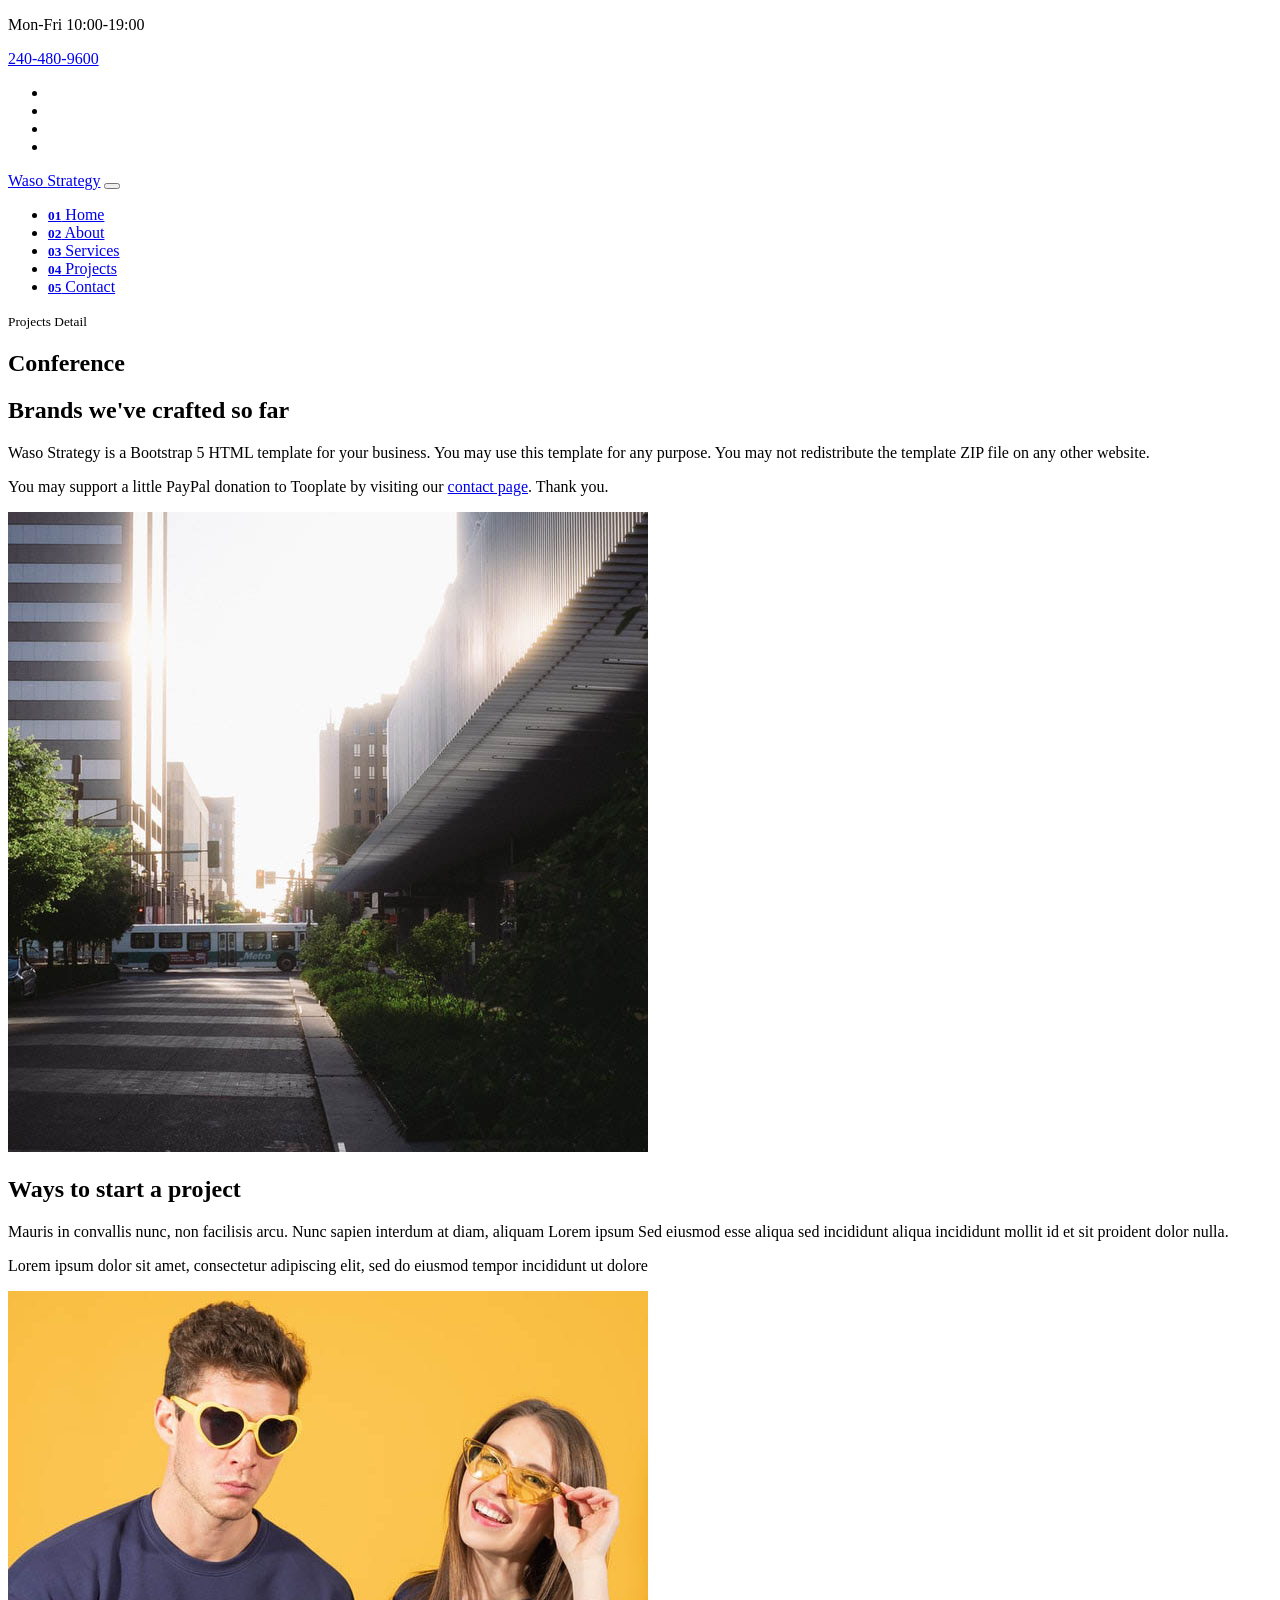
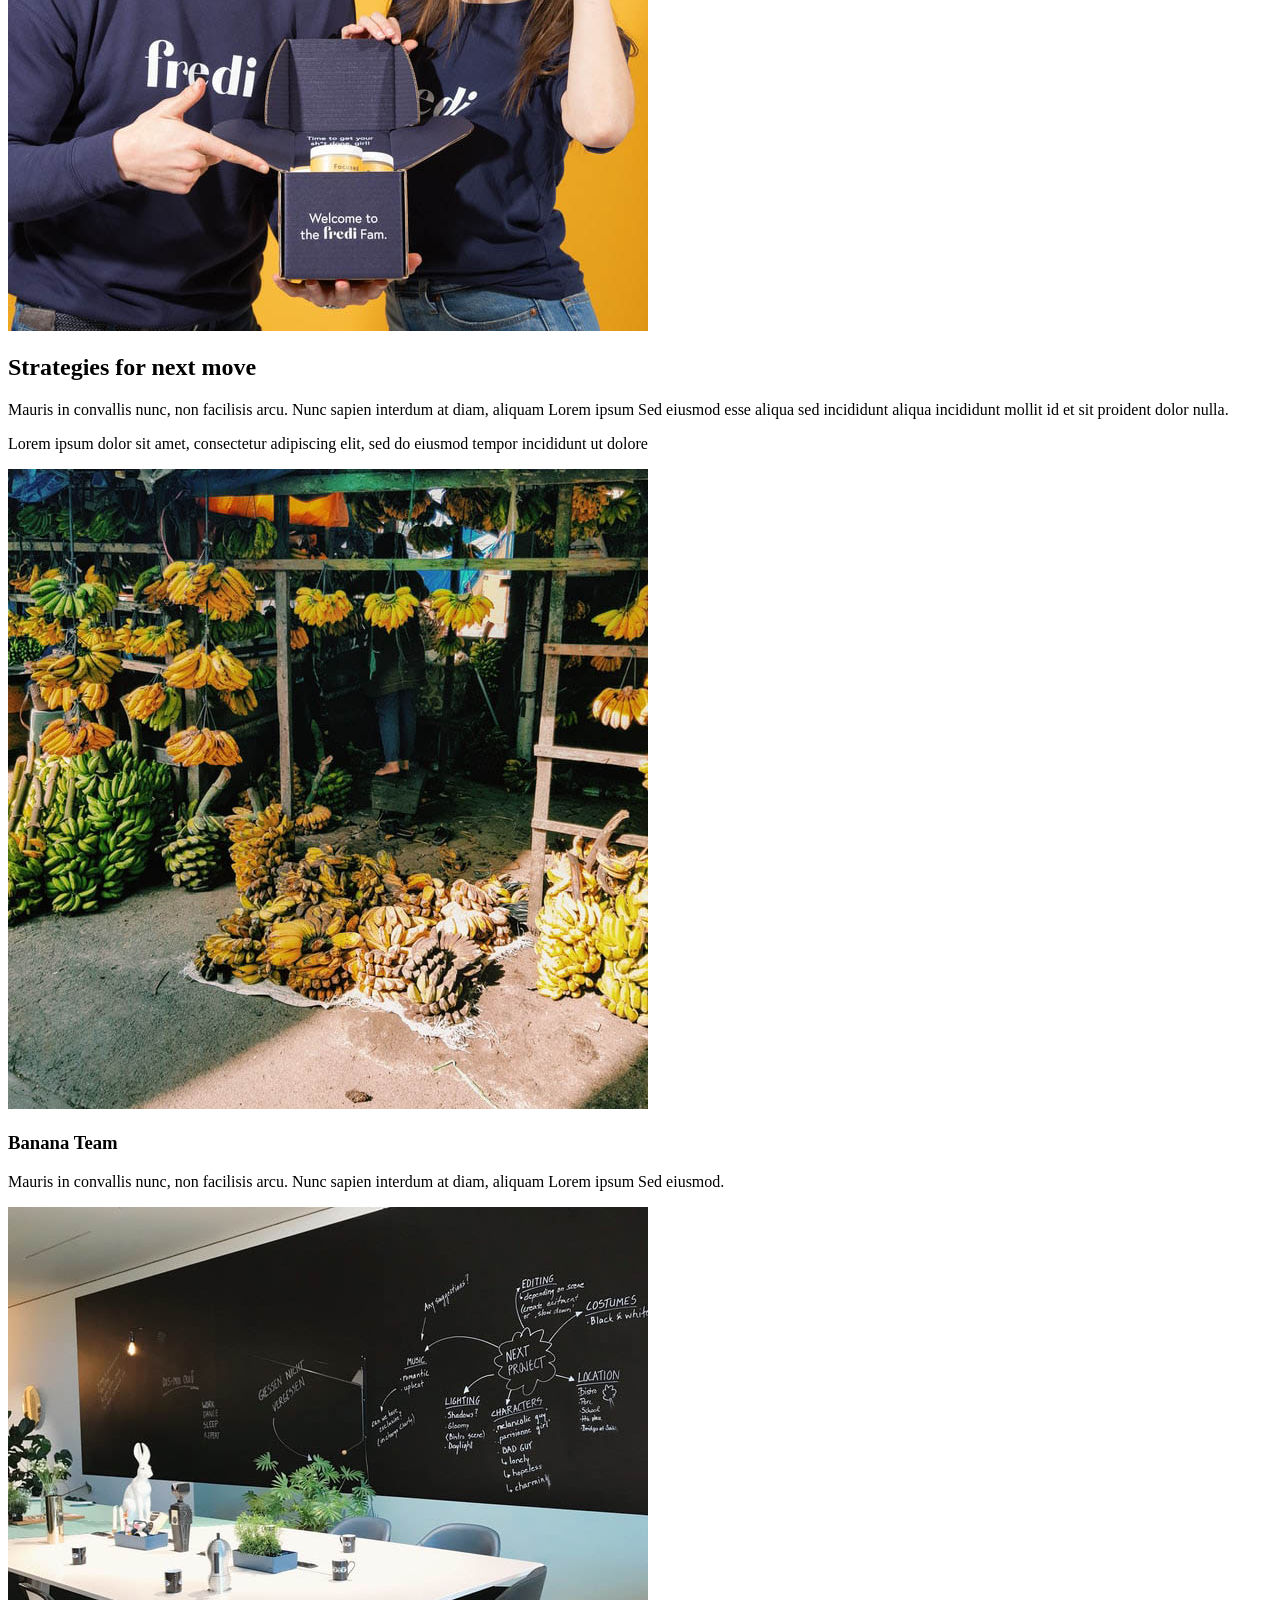
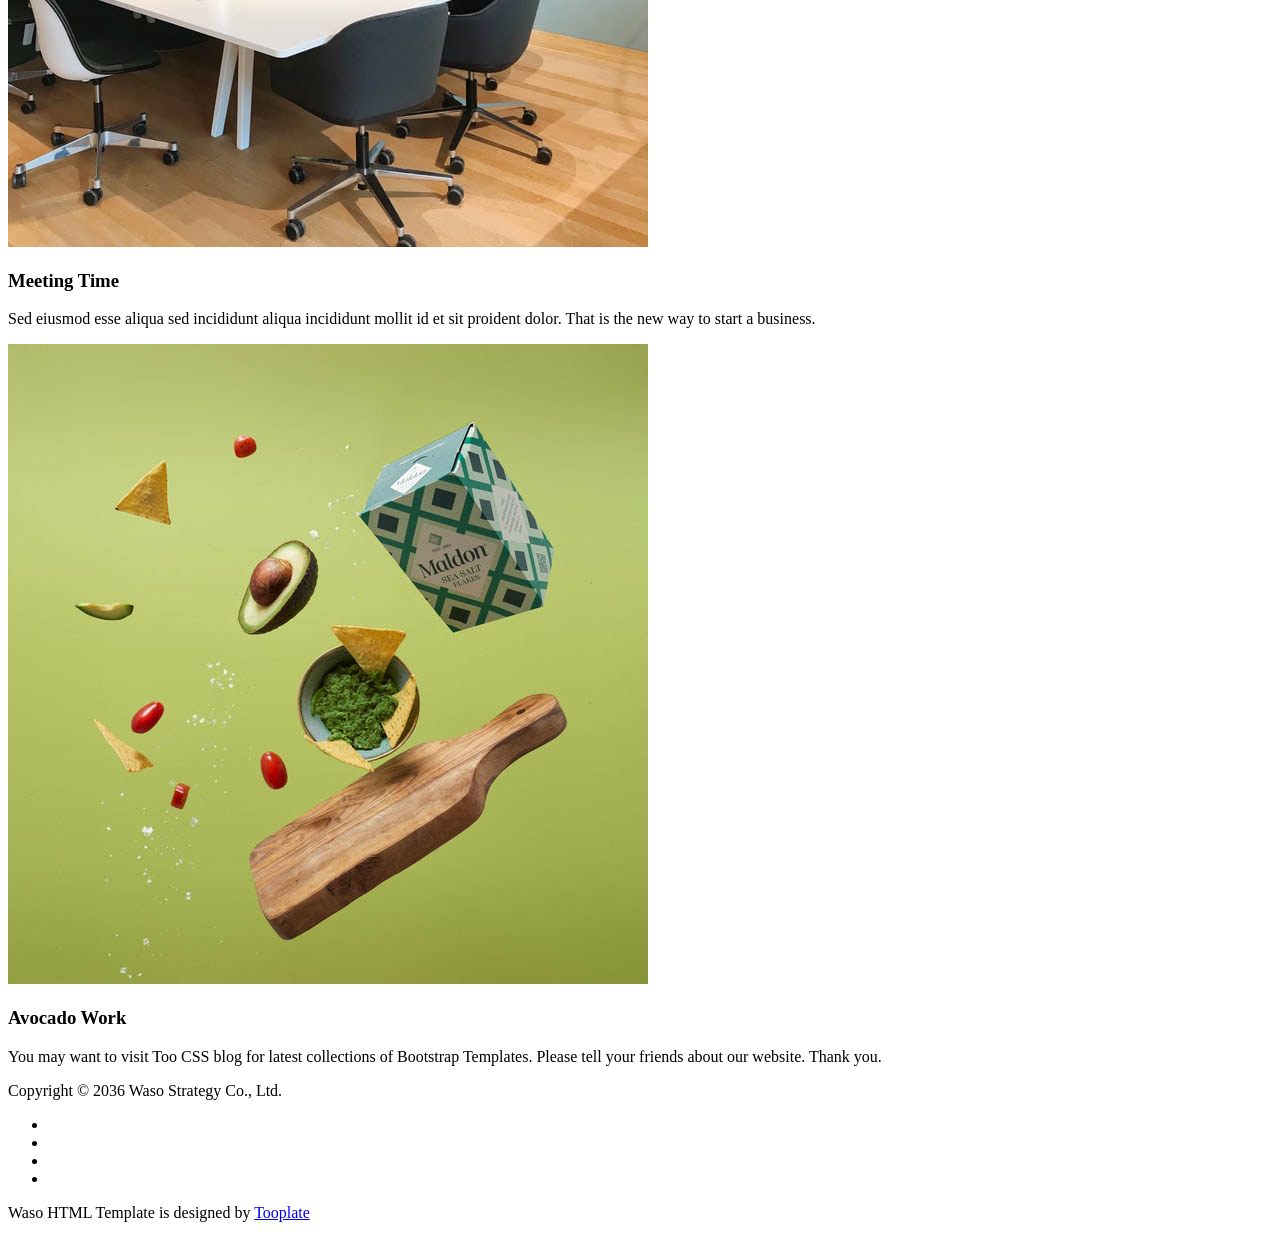
==== project-detail.html @ e501641a "Add files via upload" ====
<!doctype html>
<html lang="en">
    <head>
        <meta charset="utf-8">
        <meta name="viewport" content="width=device-width, initial-scale=1">

        <meta name="description" content="">
        <meta name="author" content="Tooplate">

        <title>Waso Project Page - Free HTML Template</title>

        <!-- CSS FILES -->
        <link rel="preconnect" href="https://fonts.googleapis.com">
        
        <link rel="preconnect" href="https://fonts.gstatic.com" crossorigin>
        
        <link href="https://fonts.googleapis.com/css2?family=DM+Sans:wght@400;500;700&display=swap" rel="stylesheet">

        <link href="css/bootstrap.min.css" rel="stylesheet">

        <link href="css/bootstrap-icons.css" rel="stylesheet">

        <link href="css/magnific-popup.css" rel="stylesheet">

        <link href="css/tooplate-waso-strategy.css" rel="stylesheet">
        
<!--

Tooplate 2130 Waso Strategy

https://www.tooplate.com/view/2130-waso-strategy

Free Bootstrap 5 HTML Template

-->

    </head>
    
    <body class="projects-detail-page" id="section_1">

        <header class="site-header">
            <div class="container">
                <div class="row align-items-center">

                    <div class="col-lg-3 col-md-5 col-7">
                        <p class="text-white mb-0">
                            <i class="bi-clock site-header-icon me-2"></i>
                            Mon-Fri 10:00-19:00
                        </p>
                    </div>

                    <div class="col-lg-2 col-md-3 col-5">
                        <p class="text-white mb-0">
                            <a href="tel: 240-480-9600" class="text-white">
                                <i class="bi-telephone site-header-icon me-2"></i>
                                240-480-9600
                            </a>
                        </p>
                    </div>

                    <div class="col-lg-3 col-md-3 col-12 ms-auto">
                        <ul class="social-icon">
                            <li><a href="https://facebook.com/tooplate" class="social-icon-link bi-facebook"></a></li>

                            <li><a href="https://pinterest.com/tooplate" class="social-icon-link bi-pinterest"></a></li>

                            <li><a href="https://twitter.com/minthu" class="social-icon-link bi-twitter"></a></li>

                            <li><a href="https://www.youtube.com/tooplate" class="social-icon-link bi-youtube"></a></li>
                        </ul>
                    </div>

                </div>
            </div>
        </header>

        <nav class="navbar navbar-expand-lg bg-white shadow-lg">
            <div class="container">

                <a href="index.html" class="navbar-brand">Waso <span class="text-danger">Strategy</span></a>

                <button class="navbar-toggler" type="button" data-bs-toggle="collapse" data-bs-target="#navbarNav" aria-controls="navbarNav" aria-expanded="false" aria-label="Toggle navigation">
                    <span class="navbar-toggler-icon"></span>
                </button>

                <div class="collapse navbar-collapse" id="navbarNav">
                    <ul class="navbar-nav ms-auto">
                        <li class="nav-item">
                            <a class="nav-link" href="index.html#section_1"><small class="small-title"><strong class="text-warning">01</strong></small> Home</a>
                        </li>

                        <li class="nav-item">
                            <a class="nav-link" href="index.html#section_2"><small class="small-title"><strong class="text-warning">02</strong></small> About</a>
                        </li>

                        <li class="nav-item">
                            <a class="nav-link" href="index.html#section_3"><small class="small-title"><strong class="text-warning">03</strong></small> Services</a>
                        </li>

                        <li class="nav-item">
                            <a class="nav-link" href="index.html#section_4"><small class="small-title"><strong class="text-warning">04</strong></small> Projects</a>
                        </li>

                        <li class="nav-item">
                            <a class="nav-link" href="index.html#section_5"><small class="small-title"><strong class="text-warning">05</strong></small> Contact</a>
                        </li>
                    </ul>
                <div>
                        
            </div>
        </nav>

        <main>

            <section class="hero section-hero section-padding">
                <div class="container">
                    <div class="row">

                        <div class="col-lg-6 col-12 text-center mx-auto">
                            <div class="section-hero-text">
                                <small class="small-title text-warning">Projects Detail</small>

                                <h1 class="text-white">Conference</h1>
                            </div>
                        </div>

                    </div>
                </div>
            </section>


            <section class="projects section-padding">
                <div class="container">
                    <div class="row">

                        <div class="col-lg-10 col-12 mb-5">
                            <h2 class="mb-3">Brands we've crafted so far</h2>

                            <p>Waso Strategy is a Bootstrap 5 HTML template for your business. You may use this template for any purpose. You may not redistribute the template ZIP file on any other website.</p>

                            <p>You may support a little PayPal donation to Tooplate by visiting our <a href="https://www.tooplate.com/contact">contact page</a>. Thank you.</p>
                        </div>

                        <div class="col-lg-6 col-12 mb-5">
                            <img src="images/projects/pj-gal-szabo-CIXXIWxxec4-unsplash.jpg" class="img-fluid projects-image" alt="">

                            <h2 class="mt-3 mb-1">Ways to start a project</h2>

                            <p>Mauris in convallis nunc, non facilisis arcu. Nunc sapien interdum at diam, aliquam Lorem ipsum Sed eiusmod esse aliqua sed incididunt aliqua incididunt mollit id et sit proident dolor nulla.</p>

                            <p>Lorem ipsum dolor sit amet, consectetur adipiscing elit, sed do eiusmod tempor incididunt ut dolore</p>
                        </div>

                        <div class="col-lg-6 col-12 mb-5">
                            <img src="images/projects/team-fredi-FN3vmVee2sI-unsplash.jpg" class="img-fluid projects-image" alt="">

                            <h2 class="mt-3 mb-1">Strategies for next move</h2>

                            <p>Mauris in convallis nunc, non facilisis arcu. Nunc sapien interdum at diam, aliquam Lorem ipsum Sed eiusmod esse aliqua sed incididunt aliqua incididunt mollit id et sit proident dolor nulla.</p>

                            <p>Lorem ipsum dolor sit amet, consectetur adipiscing elit, sed do eiusmod tempor incididunt ut dolore</p>
                        </div>

                        <div class="col-lg-4 col-12">
                            <img src="images/projects/vmsign-x9yGe7wnvKQ-unsplash.jpg" class="img-fluid projects-image" alt="">

                            <h3 class="mt-3 mb-1">Banana Team</h3>

                            <p>Mauris in convallis nunc, non facilisis arcu. Nunc sapien interdum at diam, aliquam Lorem ipsum Sed eiusmod.</p>
                        </div>

                        <div class="col-lg-4 col-12 my-lg-0 my-5">
                            <img src="images/projects/elena-baidak-pz69kY0UQuQ-unsplash.jpg" class="img-fluid projects-image" alt="">

                            <h3 class="mt-3 mb-1">Meeting Time</h3>

                            <p>Sed eiusmod esse aliqua sed incididunt aliqua incididunt mollit id et sit proident dolor. That is the new way to start a business.</p>
                        </div>

                        <div class="col-lg-4 col-12">
                            <img src="images/projects/tangerine-newt-AKH4OVEmILc-unsplash.jpg" class="img-fluid projects-image" alt="">

                            <h3 class="mt-3 mb-1">Avocado Work</h3>

                            <p>You may want to visit Too CSS blog for latest collections of Bootstrap Templates. Please tell your friends about our website. Thank you.</p>
                        </div>

                    </div>
                </div>
            </section>

        </main>

        <footer class="site-footer">
            <div class="container">
                <div class="row">
                        
                    <div class="col-lg-6 col-12">
                        <div class="site-footer-wrap d-flex align-items-center">
                            <p class="copyright-text mb-0 me-4">Copyright © 2036 Waso Strategy Co., Ltd.</p>

                            <ul class="social-icon">
                                <li><a href="https://facebook.com/tooplate" class="social-icon-link bi-facebook"></a></li>

                                <li><a href="https://pinterest.com/tooplate" class="social-icon-link bi-pinterest"></a></li>
    
                                <li><a href="https://twitter.com/minthu" class="social-icon-link bi-twitter"></a></li>
    
                                <li><a href="https://www.youtube.com/tooplate" class="social-icon-link bi-youtube"></a></li>
                            </ul>
                            
                        </div>
                    </div>
                    
                    <div class="col-lg-6 col-12">
                    	<p class="copyright-text mb-0 me-4">Waso HTML Template is designed by <a href="https://www.tooplate.com/" target="_blank">Tooplate</a></p>
                    </div>
                    
                </div>
            </div>
        </footer>

        <!-- JAVASCRIPT FILES -->
        <script src="js/jquery.min.js"></script>
        <script src="js/bootstrap.min.js"></script>
        <script src="js/jquery.sticky.js"></script>
        <script src="js/jquery.magnific-popup.min.js"></script>
        <script src="js/magnific-popup-options.js"></script>
        <script src="js/click-scroll.js"></script>
        <script src="js/custom.js"></script>

    </body>
</html>
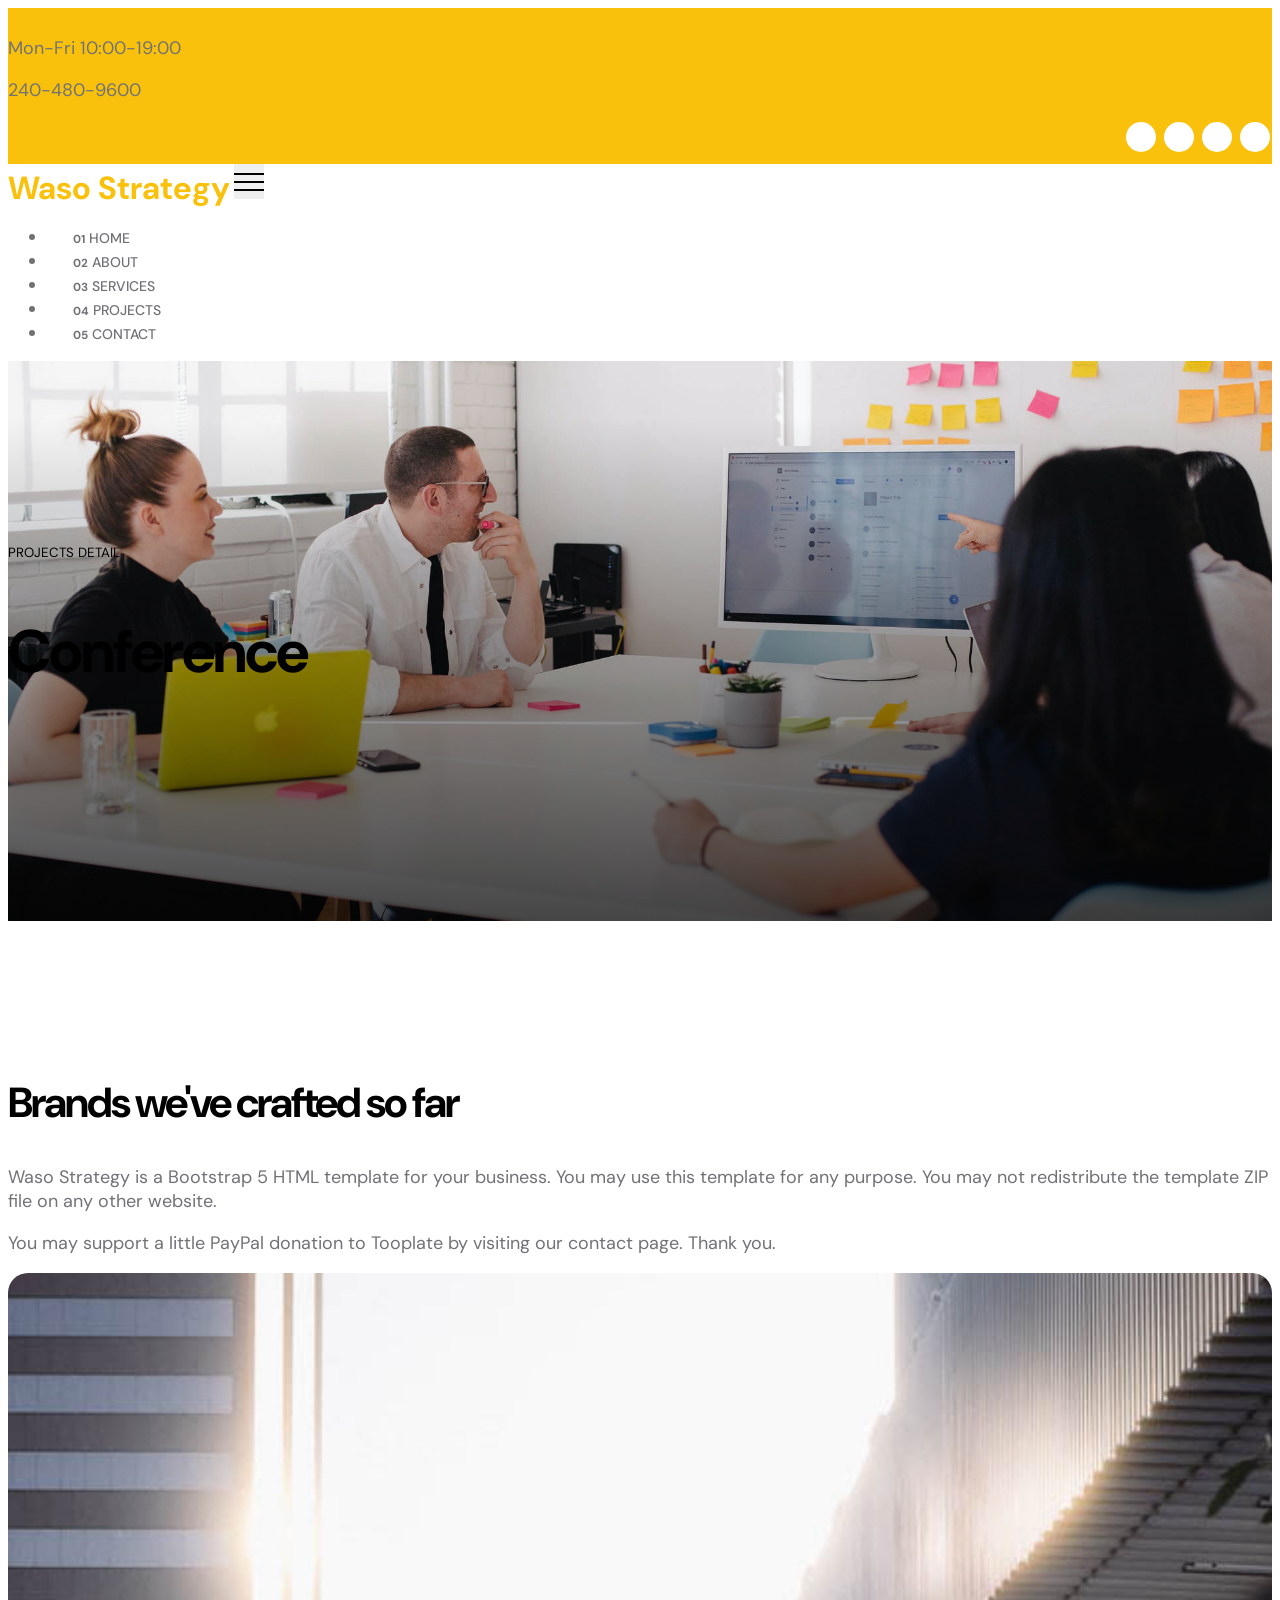
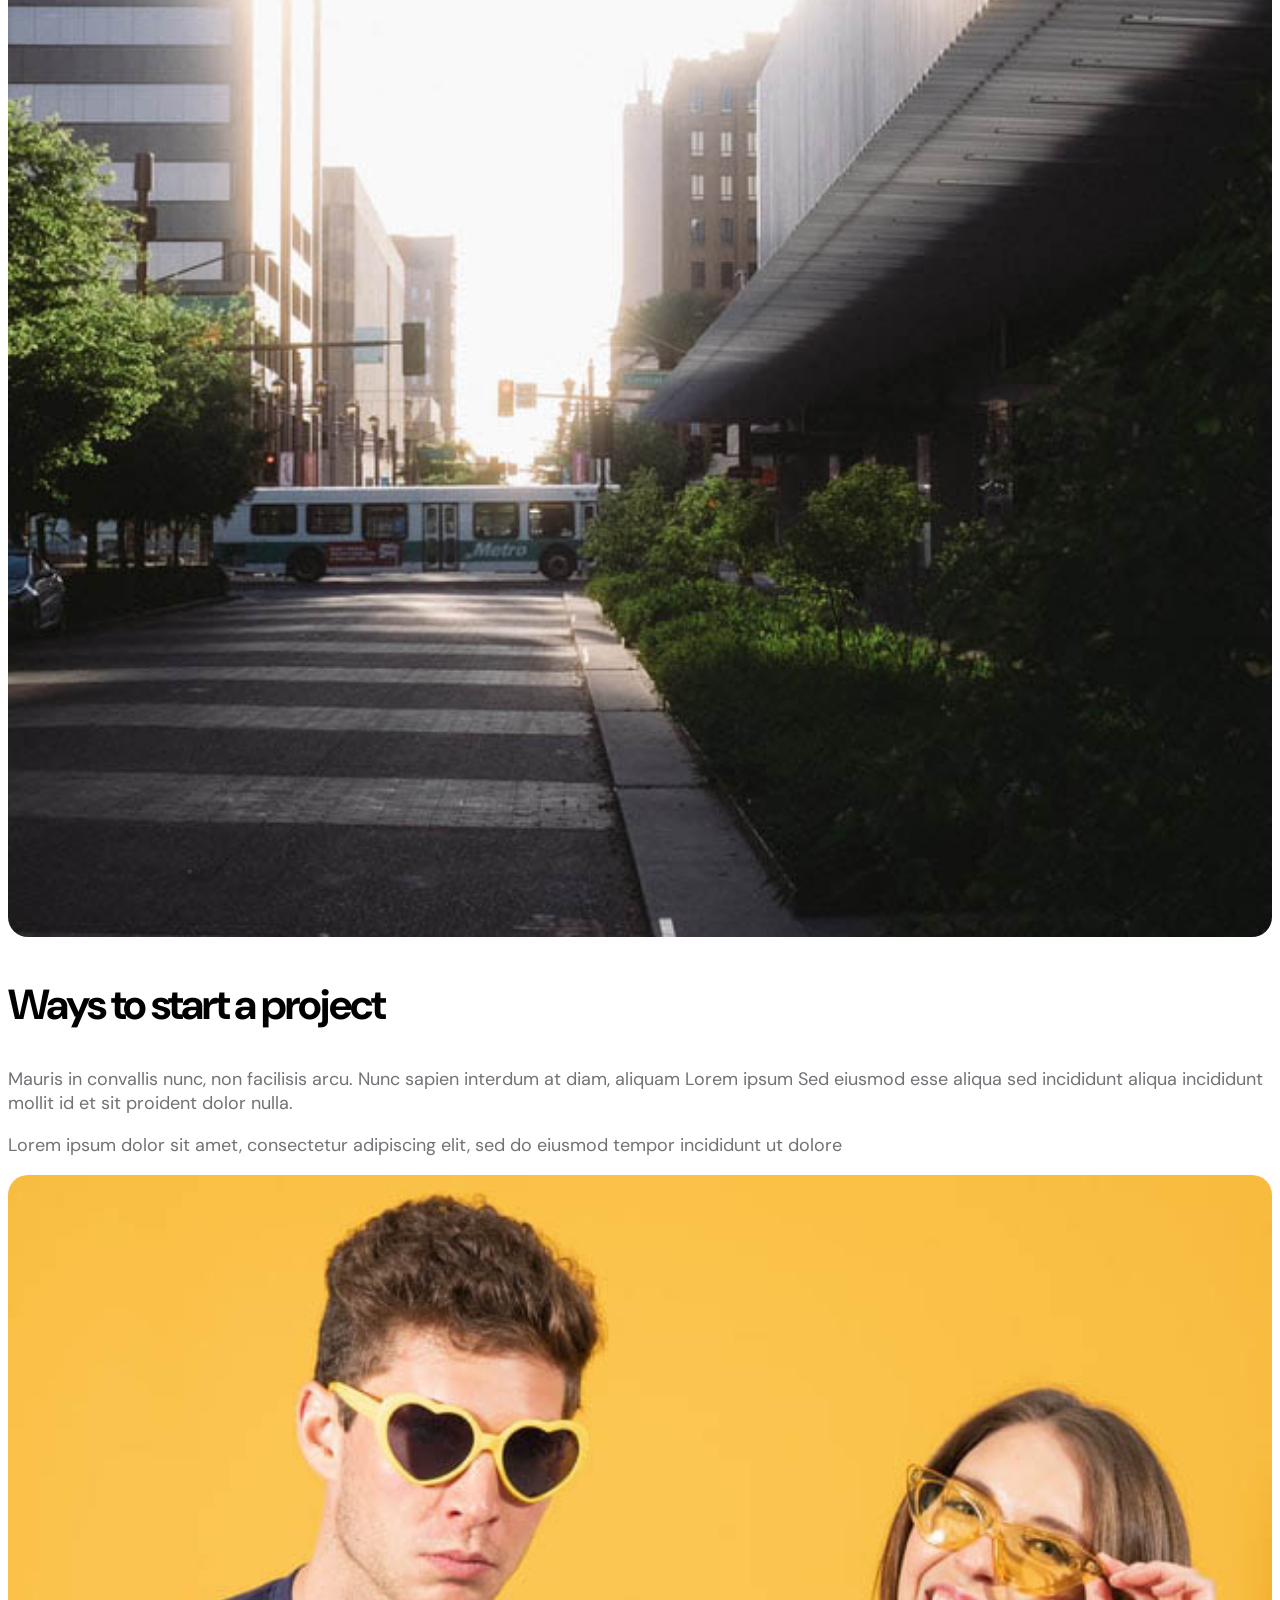
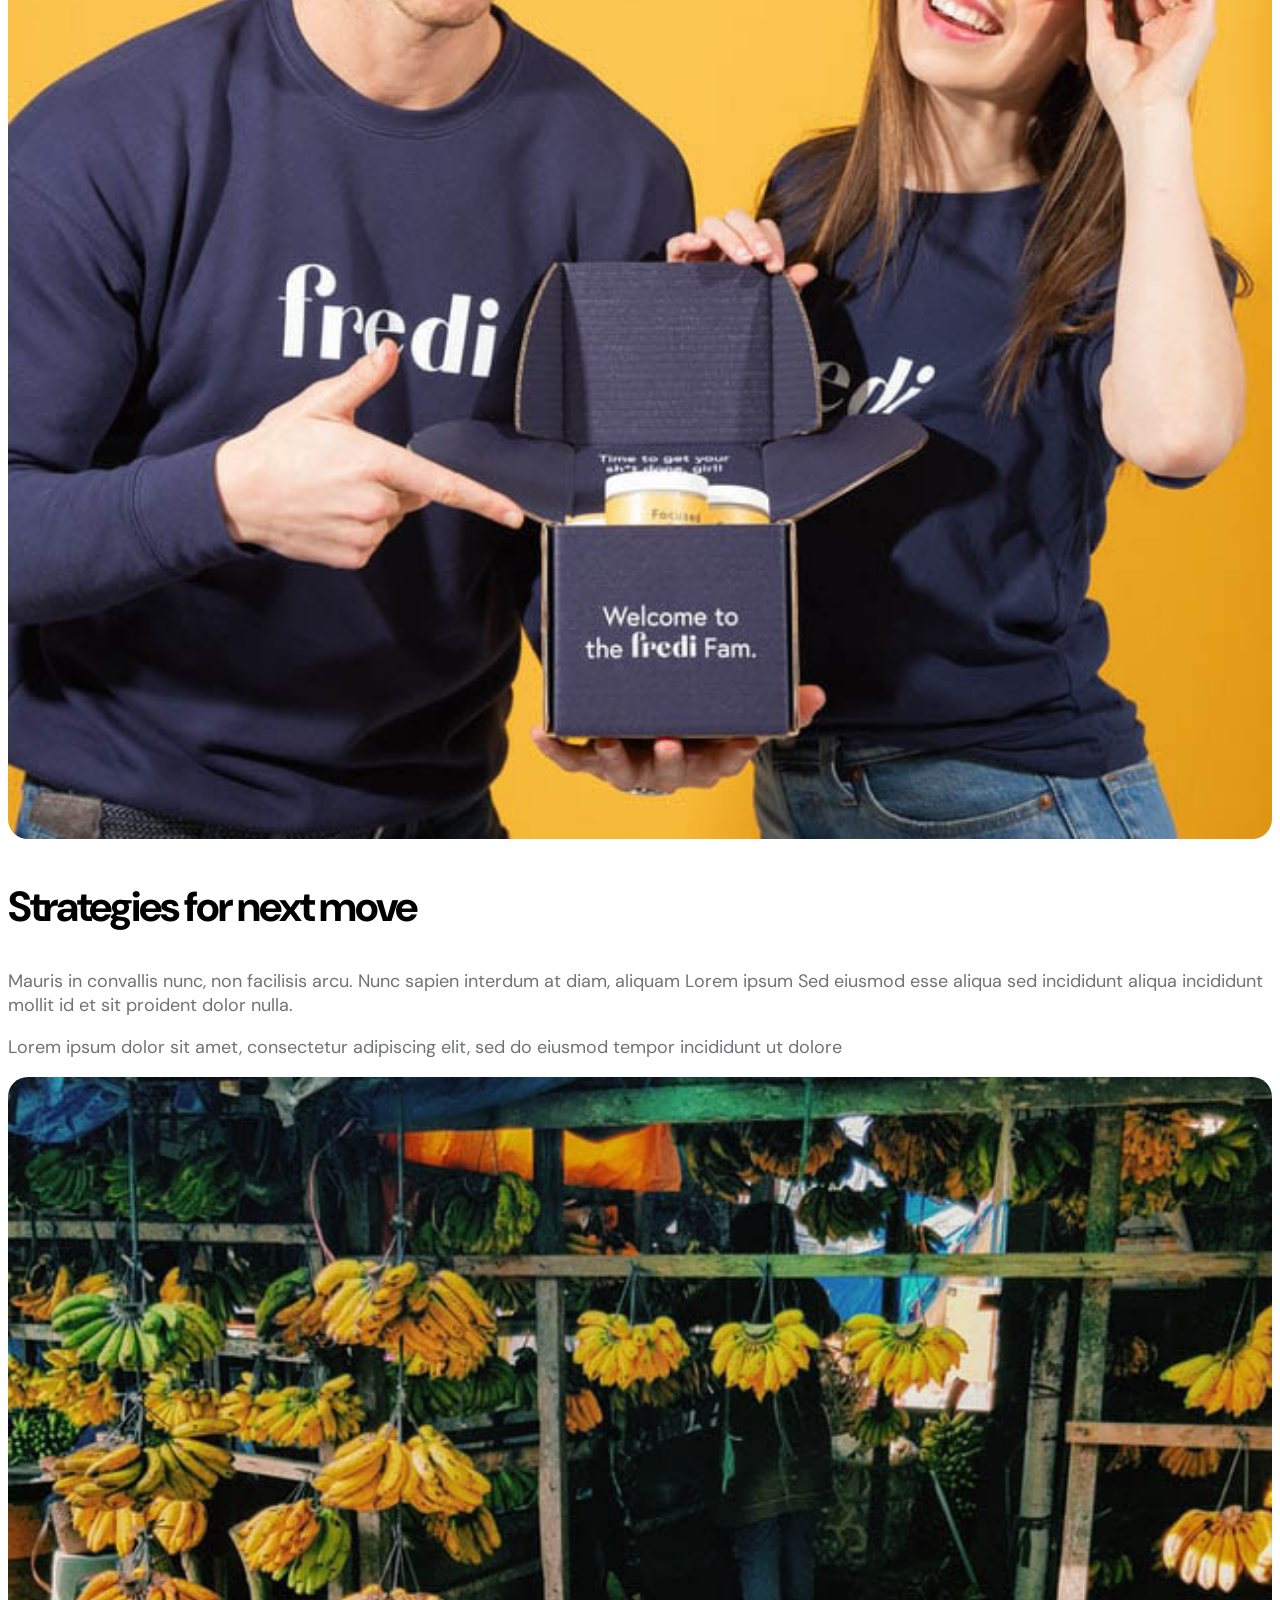
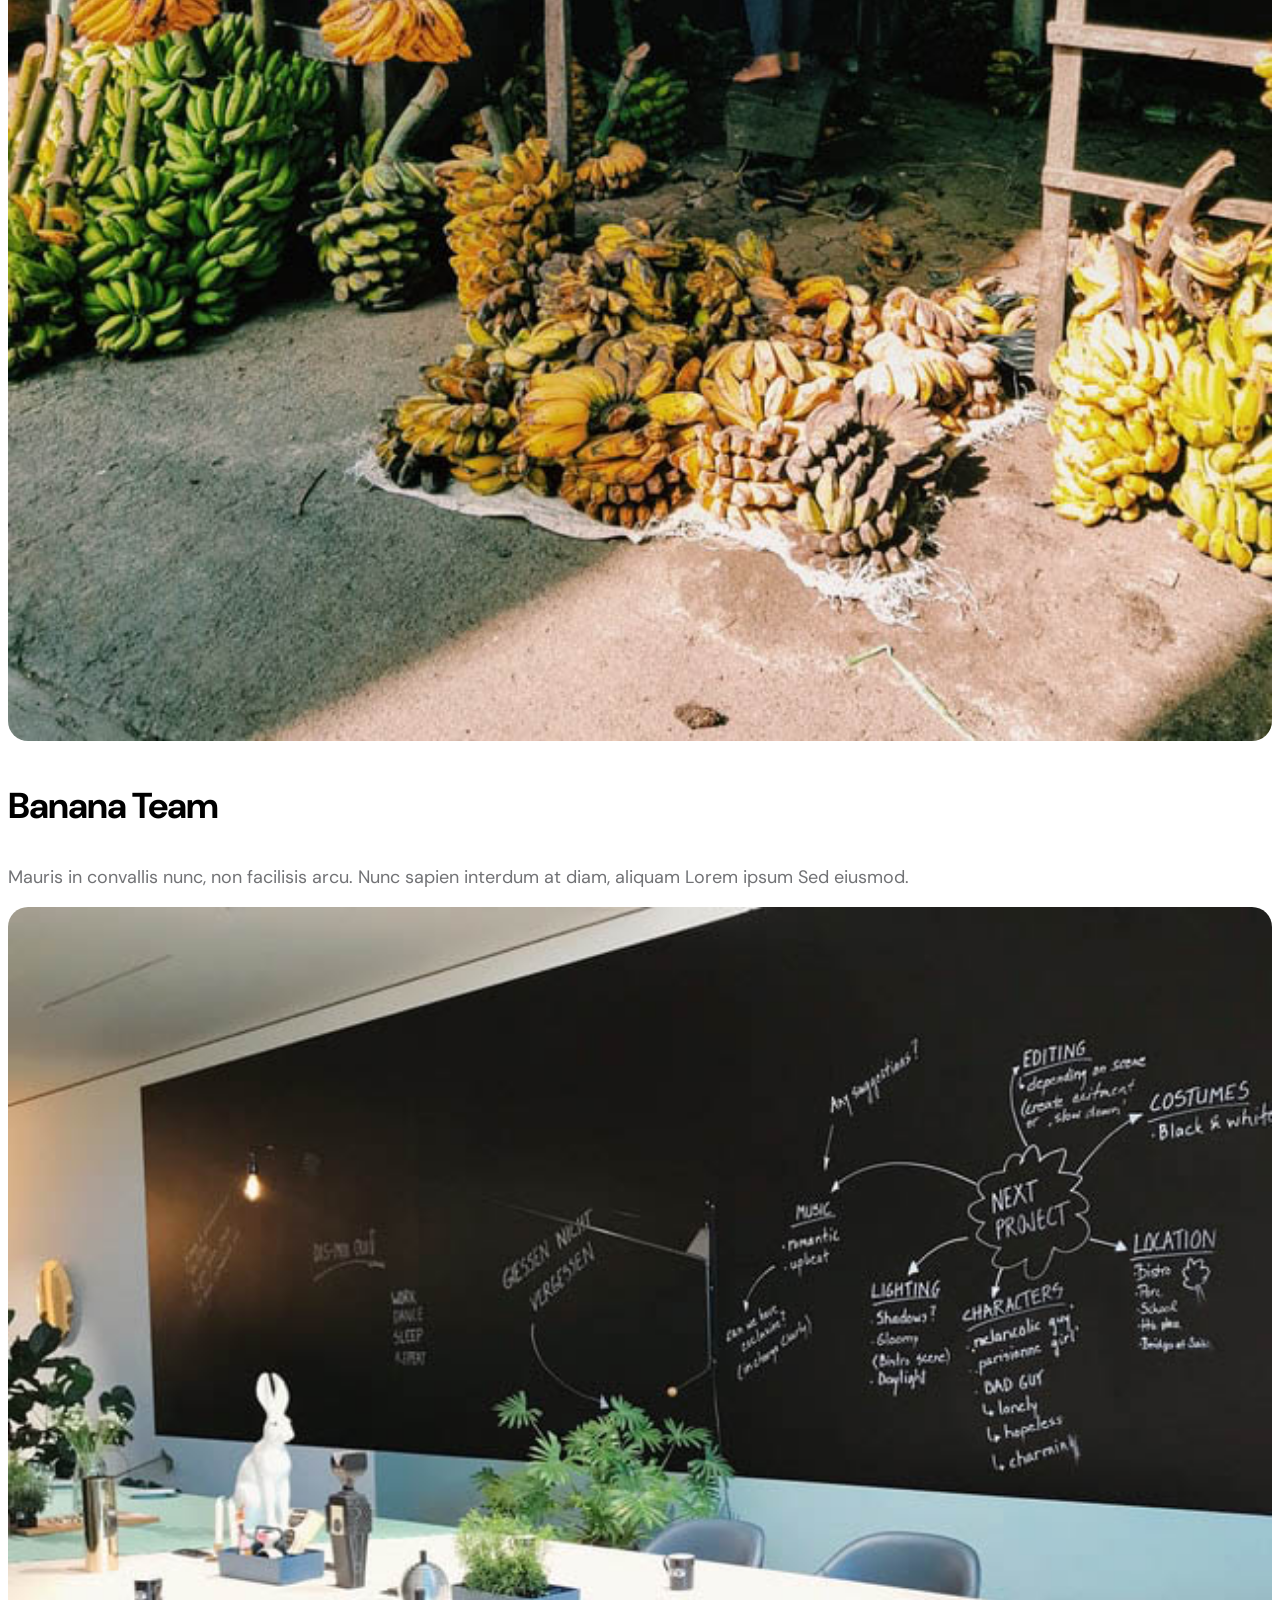
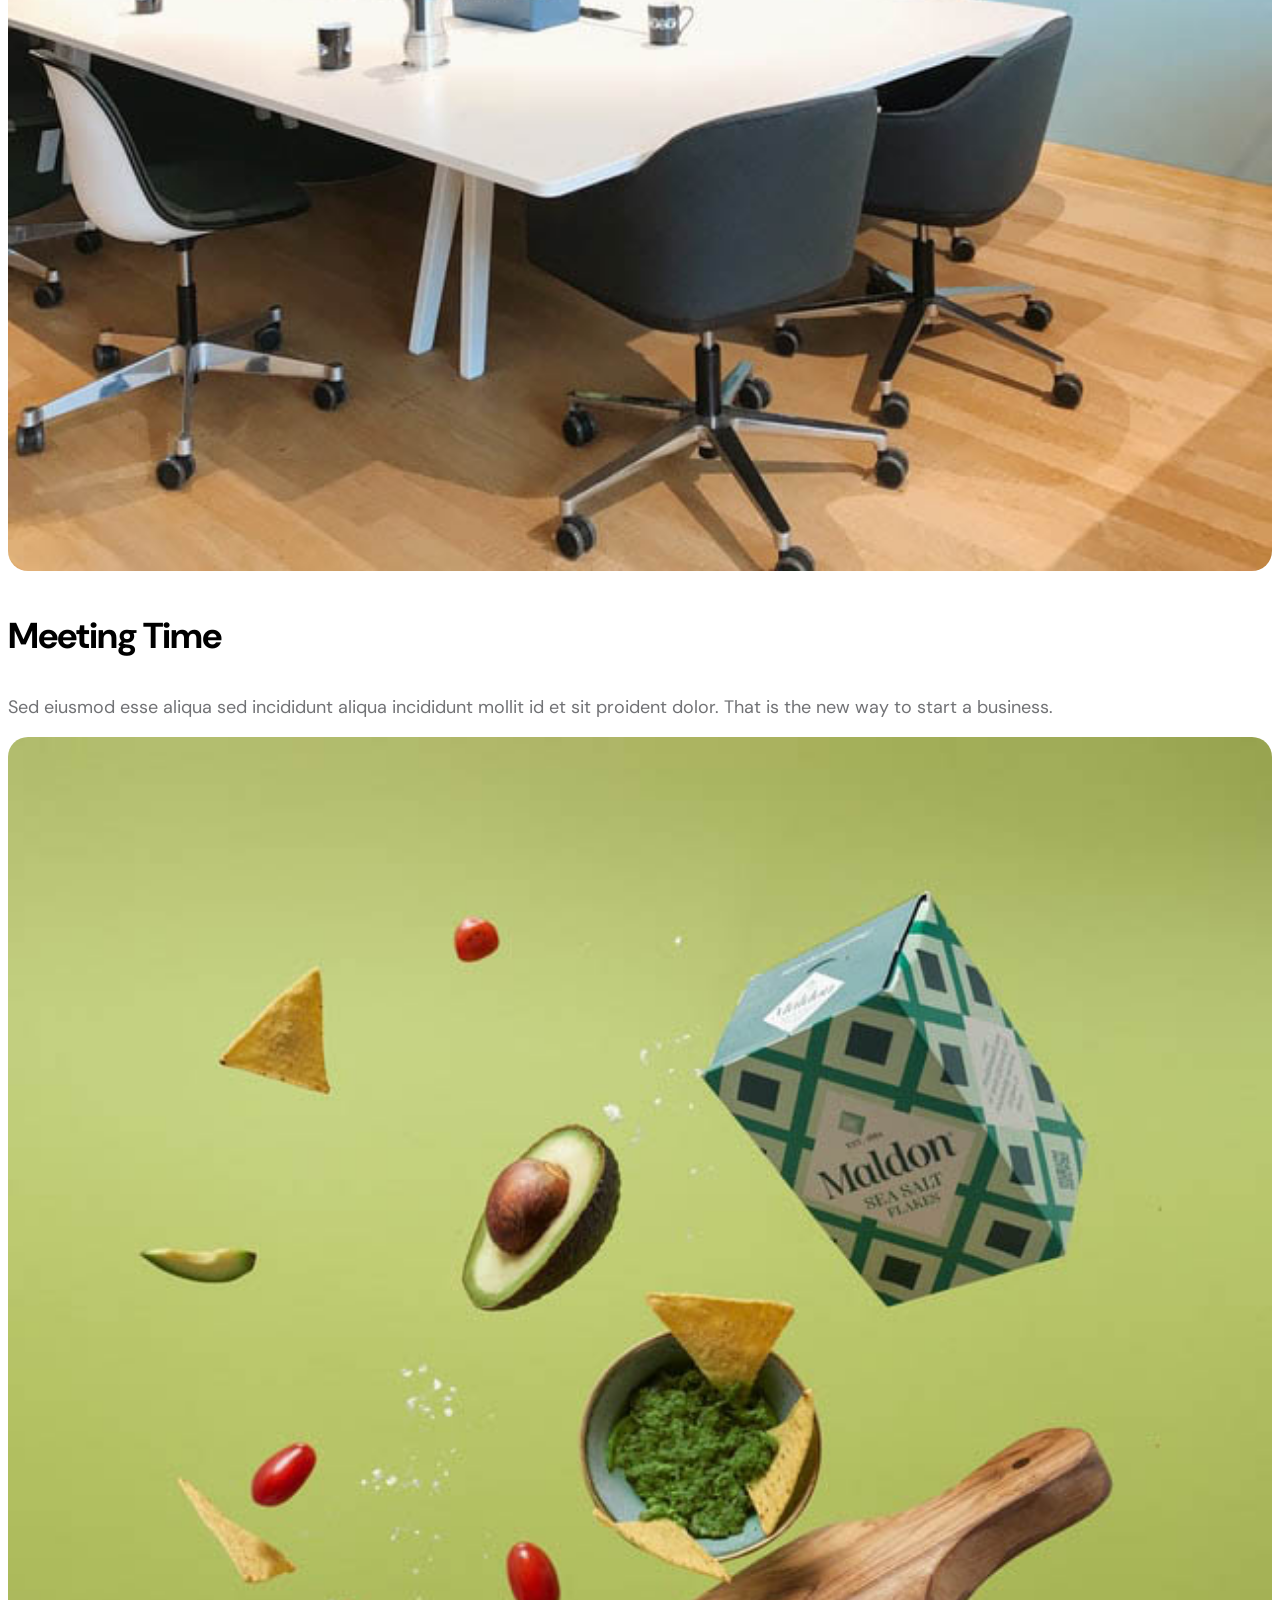
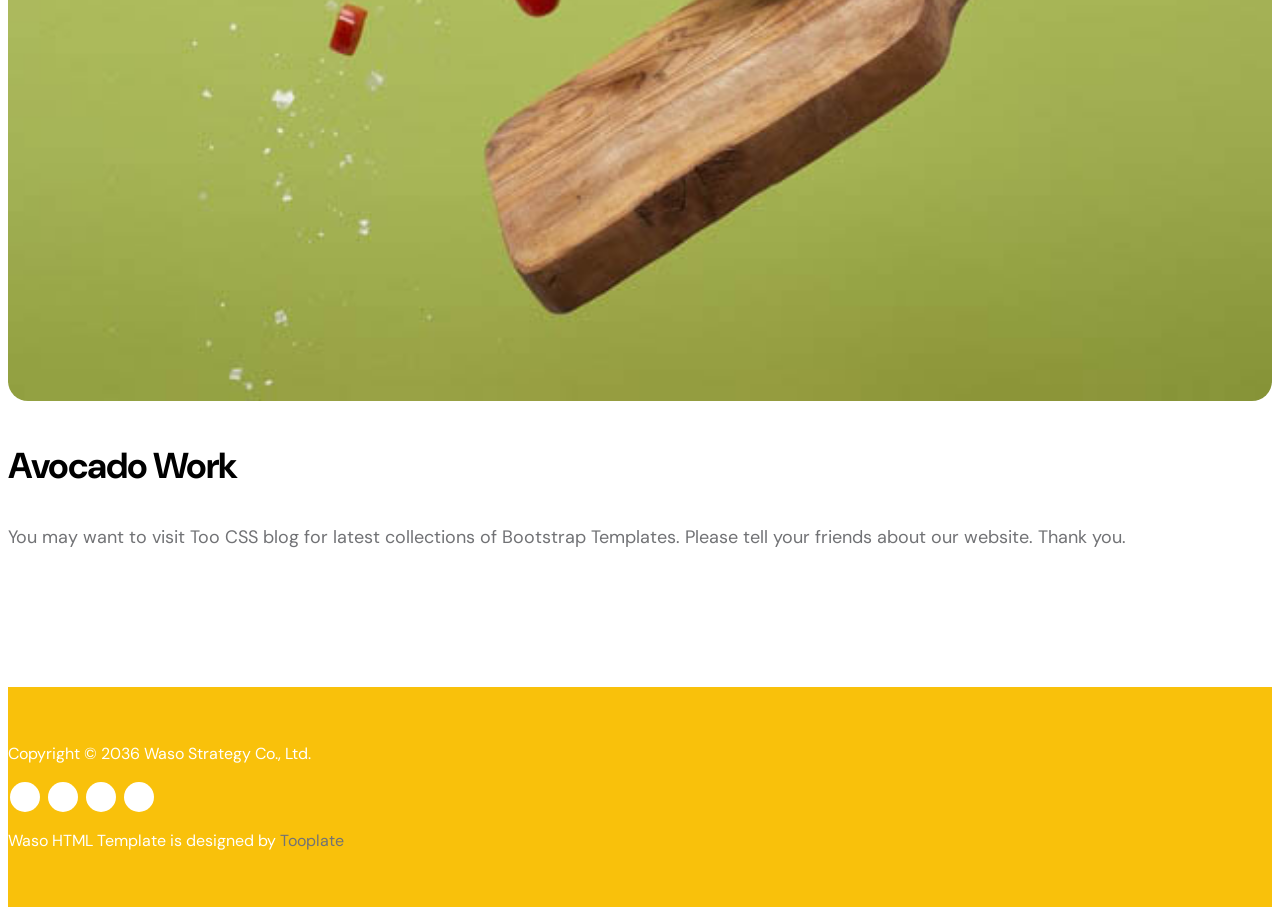
==== commit 44e27184: "Update project-detail.html" ====
--- a/project-detail.html
+++ b/project-detail.html
@@ -22,7 +22,7 @@
 
         <link href="css/magnific-popup.css" rel="stylesheet">
 
-        <link href="css/tooplate-waso-strategy.css" rel="stylesheet">
+        <link href="css/deep.css" rel="stylesheet">
         
 <!--
 
@@ -231,3 +231,4 @@
 
     </body>
 </html>
+
--- a/css/deep.css
+++ b/css/deep.css
@@ -0,0 +1,909 @@
+/*
+
+Tooplate 2130 Waso Strategy
+
+https://www.tooplate.com/view/2130-waso-strategy
+
+Free Bootstrap 5 HTML Template
+
+*/
+
+
+/*---------------------------------------
+  CUSTOM PROPERTIES ( VARIABLES )             
+-----------------------------------------*/
+:root {
+  --white-color:                  #ffffff;
+  --primary-color:                #f9c10b;
+  --secondary-color:              #dc3545;
+  --section-bg-color:             #f5f5f5;
+  --dark-color:                   #000000;
+  --p-color:                      #717275;
+
+  --body-font-family:             'DM Sans', sans-serif;
+
+  --h1-font-size:                 60px;
+  --h2-font-size:                 42px;
+  --h3-font-size:                 36px;
+  --h4-font-size:                 32px;
+  --h5-font-size:                 24px;
+  --h6-font-size:                 22px;
+  --p-font-size:                  18px;
+  --menu-font-size:               14px;
+  --copyright-text-font-size:     16px;
+
+  --font-weight-normal:           400;
+  --font-weight-medium:           500;
+  --font-weight-bold:             700;
+}
+
+body {
+    background: var(--white-color);
+    font-family: var(--body-font-family); 
+}
+
+
+/*---------------------------------------
+  TYPOGRAPHY               
+-----------------------------------------*/
+
+h2,
+h3,
+h4,
+h5,
+h6 {
+  color: var(--dark-color);
+}
+
+h1,
+h2,
+h3,
+h4,
+h5,
+h6 {
+  font-weight: var(--font-weight-bold);
+  letter-spacing: -1px;
+}
+
+h1 {
+  font-size: var(--h1-font-size);
+  letter-spacing: -2px;
+}
+
+h2 {
+  font-size: var(--h2-font-size);
+  letter-spacing: -2px;
+}
+
+h3 {
+  font-size: var(--h3-font-size);
+  line-height: inherit;
+}
+
+h4 {
+  font-size: var(--h4-font-size);
+  line-height: inherit;
+}
+
+h5 {
+  font-size: var(--h5-font-size);
+  line-height: normal;
+}
+
+h6 {
+  font-size: var(--h6-font-size);
+}
+
+p {
+  color: var(--p-color);
+  font-size: var(--p-font-size);
+  font-weight: var(--font-weight-normal);
+}
+
+ul li {
+  color: var(--p-color);
+  font-size: var(--p-font-size);
+  font-weight: var(--font-weight-normal);
+}
+
+a, 
+button {
+  touch-action: manipulation;
+  transition: all 0.3s;
+}
+
+a {
+  color: var(--p-color);
+  text-decoration: none;
+}
+
+a:hover {
+  color: var(--primary-color);
+}
+
+::selection {
+  background: var(--primary-color);
+  color: var(--white-color);
+}
+
+::-moz-selection {
+  background: var(--primary-color);
+  color: var(--white-color);
+}
+
+.section-hero ::selection,
+.bg-warning ::selection {
+  background: #f9d55c;
+}
+
+.section-padding {
+  padding-top: 120px;
+  padding-bottom: 120px;
+}
+
+.custom-border-radius {
+  border-radius: 20px;
+}
+
+b,
+strong {
+  font-weight: var(--font-weight-bold);
+}
+
+.small-title {
+  text-transform: uppercase;
+}
+
+
+/*---------------------------------------
+  CUSTOM ICON               
+-----------------------------------------*/
+.custom-icon {
+  display: inline-block;
+  height: 45px;
+  width: 45px;
+  line-height: 45px;
+  border: 3px solid var(--white-color);
+  text-align: center;
+  border-radius: 50%;
+  font-size: 20px;
+  position: relative;
+}
+
+.custom-icon::before,
+.custom-icon::after {
+  box-sizing: inherit;
+  content: "";
+  position: absolute;
+  width: 100%;
+  height: 100%;
+  left: 0;
+  top: 0;
+  border-radius: 50%;
+}
+
+.custom-icon::before {
+  border: 3px solid transparent;
+}
+
+.custom-icon::after {
+  border: 0 solid transparent;
+}
+
+.custom-icon:hover {
+  border-color: transparent;
+}
+
+.custom-icon:hover::before {
+  border-top-color: var(--primary-color);
+  border-right-color: var(--primary-color);
+  border-bottom-color: var(--primary-color);
+  transition: border-top-color .15s linear,border-right-color .15s linear .1s,border-bottom-color .15s linear .2s;
+}
+
+.custom-icon:hover::after {
+  border-top: 3px solid var(--primary-color);
+  border-left-width: 3px;
+  border-right-width: 3px;
+  transform: rotate(270deg);
+  transition: transform .4s linear 0s,border-left-width 0s linear .35s;
+}
+
+.play-icon::before {
+  position: relative;
+  left: 1px;
+}
+
+
+/*---------------------------------------
+  CUSTOM BUTTON               
+-----------------------------------------*/
+.custom-btn {
+  background: var(--secondary-color);
+  border-radius: 100px;
+  color: var(--white-color);
+  font-size: var(--copyright-text-font-size);
+  font-weight: var(--font-weight-bold);
+  padding: 12px 24px;
+}
+
+.custom-btn:hover {
+  background: var(--primary-color);
+  color: var(--white-color);
+}
+
+.custom-bg-primary {
+  background: var(--primary-color);
+}
+
+.custom-bg-primary:hover {
+  background: var(--white-color);
+  color: var(--dark-color);
+}
+
+
+/*---------------------------------------
+  NAVIGATION              
+-----------------------------------------*/
+.navbar {
+  z-index: 9;
+  right: 0;
+  left: 0;
+}
+
+.navbar-brand {
+  font-size: 32px;
+  font-weight: var(--font-weight-bold);
+  color: var(--primary-color);
+}
+
+.navbar-expand-lg .navbar-nav .nav-link {
+  padding-right: 25px;
+  padding-left: 25px;
+}
+
+.navbar-nav .nav-link {
+  color: var(--p-color);
+  font-size: var(--menu-font-size);
+  font-weight: var(--font-weight-medium);
+  text-transform: uppercase;
+  padding-top: 15px;
+  padding-bottom: 15px;
+}
+
+.navbar-nav .nav-link.active, 
+.navbar-nav .nav-link:hover,
+.projects-detail-page .navbar-nav .nav-link.active:hover {
+  color: var(--secondary-color);
+}
+
+.projects-detail-page .navbar-nav .nav-link.active {
+  color: var(--p-color);
+}
+
+.navbar-toggler {
+  border: 0;
+  padding: 0;
+  cursor: pointer;
+  margin: 0;
+  width: 30px;
+  height: 35px;
+  outline: none;
+}
+
+.navbar-toggler:focus {
+  outline: none;
+  box-shadow: none;
+}
+
+.navbar-toggler[aria-expanded="true"] .navbar-toggler-icon {
+  background: transparent;
+}
+
+.navbar-toggler[aria-expanded="true"] .navbar-toggler-icon:before,
+.navbar-toggler[aria-expanded="true"] .navbar-toggler-icon:after {
+  transition: top 300ms 50ms ease, -webkit-transform 300ms 350ms ease;
+  transition: top 300ms 50ms ease, transform 300ms 350ms ease;
+  transition: top 300ms 50ms ease, transform 300ms 350ms ease, -webkit-transform 300ms 350ms ease;
+  top: 0;
+}
+
+.navbar-toggler[aria-expanded="true"] .navbar-toggler-icon:before {
+  transform: rotate(45deg);
+}
+
+.navbar-toggler[aria-expanded="true"] .navbar-toggler-icon:after {
+  transform: rotate(-45deg);
+}
+
+.navbar-toggler .navbar-toggler-icon {
+  background: var(--dark-color);
+  transition: background 10ms 300ms ease;
+  display: block;
+  width: 30px;
+  height: 2px;
+  position: relative;
+}
+
+.navbar-toggler .navbar-toggler-icon:before,
+.navbar-toggler .navbar-toggler-icon:after {
+  transition: top 300ms 350ms ease, -webkit-transform 300ms 50ms ease;
+  transition: top 300ms 350ms ease, transform 300ms 50ms ease;
+  transition: top 300ms 350ms ease, transform 300ms 50ms ease, -webkit-transform 300ms 50ms ease;
+  position: absolute;
+  right: 0;
+  left: 0;
+  background: var(--dark-color);
+  width: 30px;
+  height: 2px;
+  content: '';
+}
+
+.navbar-toggler .navbar-toggler-icon::before {
+  top: -8px;
+}
+
+.navbar-toggler .navbar-toggler-icon::after {
+  top: 8px;
+}
+
+.breadcrumb-item.active {
+  color: var(--primary-color);
+}
+
+
+/*---------------------------------------
+  SITE HEADER              
+-----------------------------------------*/
+.site-header {
+  background: var(--primary-color);
+  padding-top: 10px;
+  padding-bottom: 10px;
+}
+
+.site-header-icon {
+  color: var(--dark-color);
+}
+
+.site-header .social-icon {
+  text-align: right;
+}
+
+
+/*---------------------------------------
+  HERO              
+-----------------------------------------*/
+.hero {
+  position: relative;
+  height: calc(100vh - 133px);
+}
+
+.section-hero {
+  background-image: url('../images/jason-goodman-MUZFKa_mttU-unsplash.jpg');
+  background-repeat: no-repeat;
+  background-position: center;
+  background-size: cover;
+  position: relative;
+  height: auto;
+  padding-top: 180px;
+  padding-bottom: 180px;
+}
+
+.section-hero::before {
+  content: "";
+  background: linear-gradient(to top, var(--dark-color), transparent 90%);
+  position: absolute;
+  top: 0;
+  right: 0;
+  left: 0;
+  width: 100%;
+  height: 100%;
+  pointer-events: none;
+  opacity: 0.7;
+}
+
+.section-hero-text {
+  position: relative;
+}
+
+.carousel {
+  padding-right: 0;
+  padding-left: 0;
+}
+
+.hero-carousel,
+.carousel-inner,
+.carousel-item {
+  height: 100%;
+}
+
+.carousel-image-wrap::before {
+  content: "";
+  background: linear-gradient(to top, var(--dark-color), transparent 90%);
+  position: absolute;
+  z-index: 2;
+  top: 0;
+  right: 0;
+  left: 0;
+  width: 100%;
+  height: 100%;
+  pointer-events: none;
+  opacity: 0.7;
+}
+
+.carousel-caption {
+  z-index: 9;
+  top: 32%;
+  bottom: 0;
+  left: 0;
+  text-align: left;
+  width: 50%;
+  margin-right: 12px;
+  margin-left: 12px;
+}
+
+.carousel-image-wrap {
+  position: absolute;
+  top: 0;
+  right: 0;
+  bottom: 0;
+  width: 100%;
+  height: 100%;
+  margin-left: auto;
+}
+
+.carousel-image {
+  width: 100%;
+  height: 100%;
+  object-fit: cover;
+}
+
+.carousel-control-next, 
+.carousel-control-prev {
+  top: auto;
+  bottom: 50px;
+  opacity: 1;
+}
+
+.carousel-control-prev {
+  left: auto;
+  right: 70px;
+}
+
+.carousel-control-next-icon, 
+.carousel-control-prev-icon {
+  width: 70px;
+  height: 70px;
+}
+
+
+/*---------------------------------------
+  ABOUT              
+-----------------------------------------*/
+.about-image-wrap {
+  border-radius: 20px;
+  position: relative;
+  overflow: hidden;
+}
+
+.about-image-info {
+  background: linear-gradient(to top, var(--dark-color), transparent 90%);
+  position: absolute;
+  bottom: 0;
+  right: 0;
+  left: 0;
+  padding: 40px;
+}
+
+.about-image {
+  border-radius: 20px;
+  width: 100%;
+  height: 100%;
+  object-fit: cover;
+}
+
+.about-thumb {
+  background: var(--primary-color);
+  border-radius: 20px;
+  margin-bottom: 24px;
+  padding: 40px;
+}
+
+
+/*---------------------------------------
+  SERVICES              
+-----------------------------------------*/
+.services {
+  background: var(--section-bg-color);
+}
+
+.nav-tabs {
+  border-bottom: 0;
+}
+
+.nav-tabs .nav-link,
+.nav-tabs .nav-link span {
+  color: var(--p-color);
+  display: block;
+  text-align: left;
+}
+
+.nav-tabs .nav-link {
+  border-radius: 0;
+  border: 0;
+  border-left: 7px solid var(--p-color);
+  margin-right: 30px;
+  margin-left: 30px;
+  margin-bottom: 30px;
+  padding: 30px;
+  transition: all 0.3s ease-in-out;
+}
+
+.nav-tabs .nav-item.show .nav-link, 
+.nav-tabs .nav-link.active,
+.nav-tabs .nav-link:focus, 
+.nav-tabs .nav-link:hover {
+  border-left-color: var(--secondary-color);
+  background: var(--white-color);
+  box-shadow: 0 1rem 3rem rgba(0,0,0,.175);
+}
+
+.nav-tabs .nav-link.active h3,
+.nav-tabs .nav-link:focus h3, 
+.nav-tabs .nav-link:hover h3 {
+  color: var(--primary-color);
+}
+
+
+/*---------------------------------------
+  PROJECTS              
+-----------------------------------------*/
+.projects-thumb {
+  border-radius: 20px;
+  position: relative;
+  overflow: hidden;
+  margin-bottom: 24px;
+  transition: all 0.3s;
+  cursor: pointer;
+}
+
+.projects-thumb-large {
+  min-height: 356px;
+}
+
+.projects-thumb:hover {
+  background: var(--white-color);
+  box-shadow: 0 1rem 3rem rgba(0,0,0,.175);
+}
+
+.projects-thumb:hover .projects-image {
+  transform: scale(1.2);
+}
+
+.projects-thumb:hover .projects-title-wrap {
+  padding-bottom: 30px;
+}
+
+.projects-thumb:hover .custom-btn,
+.projects-btn-wrap .custom-btn:hover {
+  background: var(--primary-color);
+}
+
+.projects-title-wrap {
+  background: linear-gradient(to top, var(--dark-color), transparent 90%);
+  position: absolute;
+  bottom: 0;
+  right: 0;
+  left: 0;
+  padding: 25px 25px 10px 25px;
+  transition: all 0.2s;
+}
+
+.projects-small-title {
+  color: var(--primary-color);
+  text-transform: uppercase;
+}
+
+.projects-title {
+  color: var(--white-color);
+}
+
+.projects-image {
+  border-radius: 20px;
+  width: 100%;
+  height: auto;
+  transition: all 0.3s;
+}
+
+.projects-thumb-large .projects-image {
+  object-fit: cover;
+  height: 100%;
+}
+
+.projects-btn-wrap {
+  position: absolute;
+  bottom: 25px;
+  right: 25px;
+}
+
+.projects-btn-wrap .custom-btn {
+  font-size: 30px;
+  padding: 7.5px 15px;
+}
+
+
+/*---------------------------------------
+  CONTACT INFO               
+-----------------------------------------*/
+.contact-thumb {
+  position: relative;
+  bottom: 140px;
+  margin-bottom: -140px;
+}
+
+.contact-info {
+  border-radius: 20px;
+  padding: 40px;
+}
+
+.google-map {
+  border-radius: 20px;
+}
+
+.contact-icon {
+  color: var(--primary-color);
+  font-size: var(--h4-font-size);
+}
+
+
+/*---------------------------------------
+  CONTACT              
+-----------------------------------------*/
+.contact-container-wrap {
+  background-color: var(--primary-color);
+  padding-bottom: 120px;
+}
+
+.contact-form {
+  margin-top: 30px;
+  margin-right: 30px;
+}
+
+
+/*---------------------------------------
+  CUSTOM FORM               
+-----------------------------------------*/
+.custom-form .form-control {
+  background: transparent;
+  box-shadow: none;
+  border-radius: 0;
+  border: 0;
+  border-bottom: 3px solid var(--section-bg-color);
+  margin-bottom: 24px;
+  padding-top: 13px;
+  padding-bottom: 13px;
+  transition: all 0.3s;
+  outline: none;
+}
+
+.custom-form .form-control:hover,
+.custom-form .form-control:focus {
+  background: var(--white-color);
+}
+
+.custom-form button[type="submit"] {
+  background: var(--secondary-color);
+  border-radius: 100px;
+  border: 0;
+  color: var(--white-color);
+  font-weight: var(--font-weight-bold);
+  transition: all 0.3s;
+  margin-bottom: 0;
+}
+
+.custom-form button[type="submit"]:hover,
+.custom-form button[type="submit"]:focus {
+  background: var(--white-color);
+  color: var(--dark-color);
+}
+
+
+/*---------------------------------------
+  SITE FOOTER              
+-----------------------------------------*/
+.site-footer {
+  background: var(--primary-color);
+  padding-top: 40px;
+  padding-bottom: 40px;
+}
+
+.site-footer .copyright-text {
+  color: var(--white-color);
+  font-size: var(--copyright-text-font-size);
+}
+
+
+/*---------------------------------------
+  SOCIAL ICON               
+-----------------------------------------*/
+.social-icon {
+  margin: 0;
+  padding: 0;
+}
+
+.social-icon li {
+  list-style: none;
+  display: inline-block;
+  vertical-align: top;
+}
+
+.social-icon-link {
+  background: var(--white-color);
+  border-radius: 20px;
+  font-size: var(--copyright-text-font-size);
+  color: var(--dark-color);
+  display: inline-block;
+  vertical-align: top;
+  margin: 2px;
+  width: 30px;
+  height: 30px;
+  line-height: 30px;
+  text-align: center;
+}
+
+.social-icon-link:hover {
+  color: var(--primary-color);
+}
+
+
+/*---------------------------------------
+  RESPONSIVE STYLES               
+-----------------------------------------*/
+@media screen and (min-width: 1600px) {
+  .projects-thumb-large {
+    min-height: 416px;
+  }
+}
+
+@media screen and (max-width: 1280px) {
+  .contact svg {
+    bottom: 0;
+    margin-bottom: 0;
+  }
+}
+
+@media screen and (max-width: 991px) {
+  h1 {
+    font-size: 48px;
+  }
+
+  h2 {
+    font-size: 36px;
+  }
+
+  h3 {
+    font-size: 32px;
+  }
+
+  h4 {
+    font-size: 28px;
+  }
+
+  h5 {
+    font-size: 20px;
+  }
+
+  h6 {
+    font-size: 18px;
+  }
+
+  .section-padding {
+    padding-top: 80px;
+    padding-bottom: 80px;
+  }
+
+  .custom-btn {
+    font-size: var(--copyright-text-font-size);
+    padding: 8px 16px;
+  }
+
+  .navbar-expand-lg .navbar-nav .nav-link {
+    padding-left: 0;
+  }
+
+  .navbar-nav .nav-link {
+    padding-top: 10px;
+    padding-bottom: 10px;
+  }
+
+  .site-header .social-icon {
+    text-align: left;
+    margin-top: 10px;
+  }
+
+  .carousel-caption {
+    width: 100%;
+  }
+
+  .about-thumb {
+    padding: 30px;
+  }
+
+  .about-image {
+    height: auto;
+    margin-bottom: 24px;
+  }
+
+  .contact-container-wrap {
+    padding-bottom: 50px;
+  }
+
+  .contact-form {
+    margin-right: 0;
+    margin-top: 80px;
+    margin-bottom: 50px;
+  }
+
+  .contact-thumb {
+    bottom: 0;
+    margin-bottom: 0;
+  }
+
+  .site-footer {
+    text-align: center;
+  }
+}
+
+@media screen and (max-width: 480px) {
+  h1 {
+    font-size: 38px;
+  }
+
+  h2 {
+    font-size: 32px;
+  }
+
+  h3 {
+    font-size: 28px;
+  }
+
+  h4 {
+    font-size: 24px;
+  }
+
+  h5 {
+    font-size: 20px;
+  }
+
+  .contact-icon {
+    font-size: 24px;
+  }
+
+  .site-header p {
+    font-size: 14px;
+  }
+
+  .carousel-control-next, 
+  .carousel-control-prev {
+    bottom: 20px;
+  }
+
+  .nav-tabs .nav-link {
+    margin-right: 0;
+    margin-left: 0;
+    padding: 15px;
+  }
+
+  .contact-info {
+    padding: 30px 25px;
+  }
+
+  .site-footer-wrap {
+    flex-direction: column;
+  }
+
+  .copyright-text {
+    padding-bottom: 10px;
+  }
+}
+
